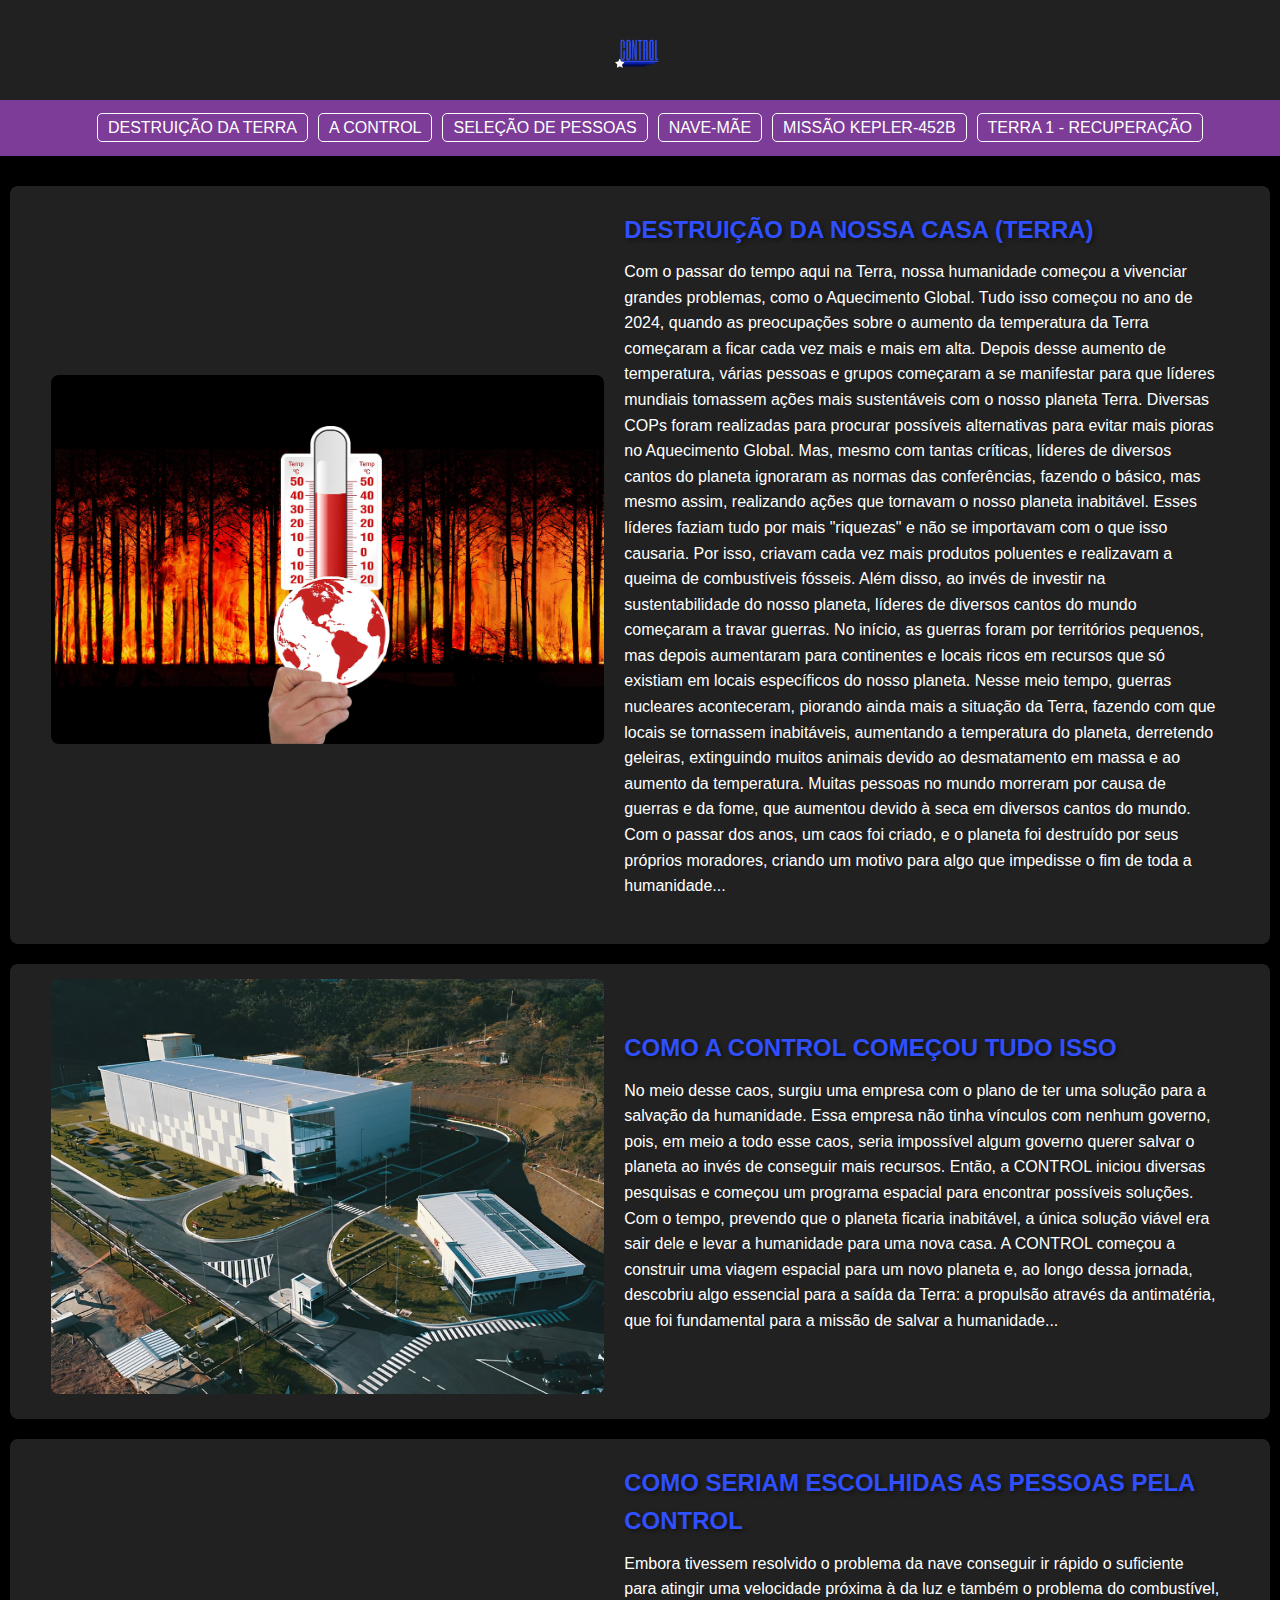
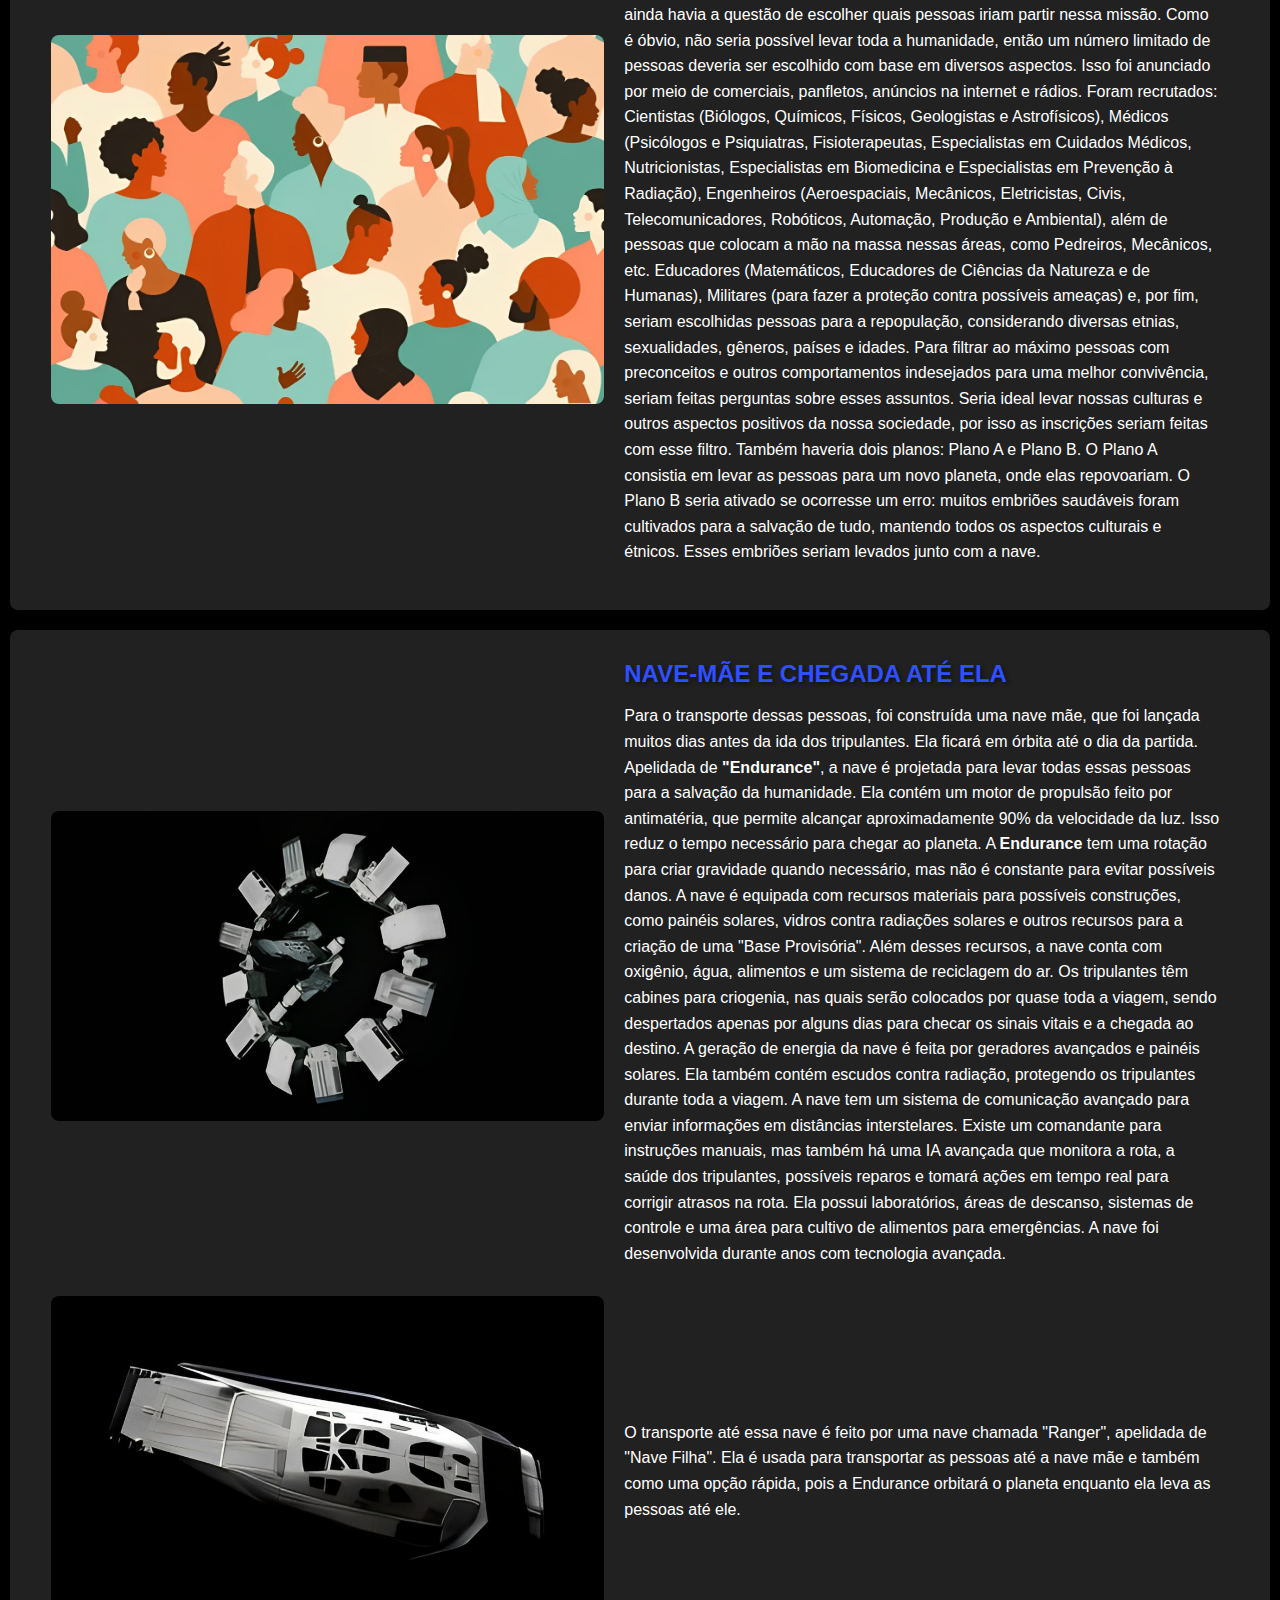
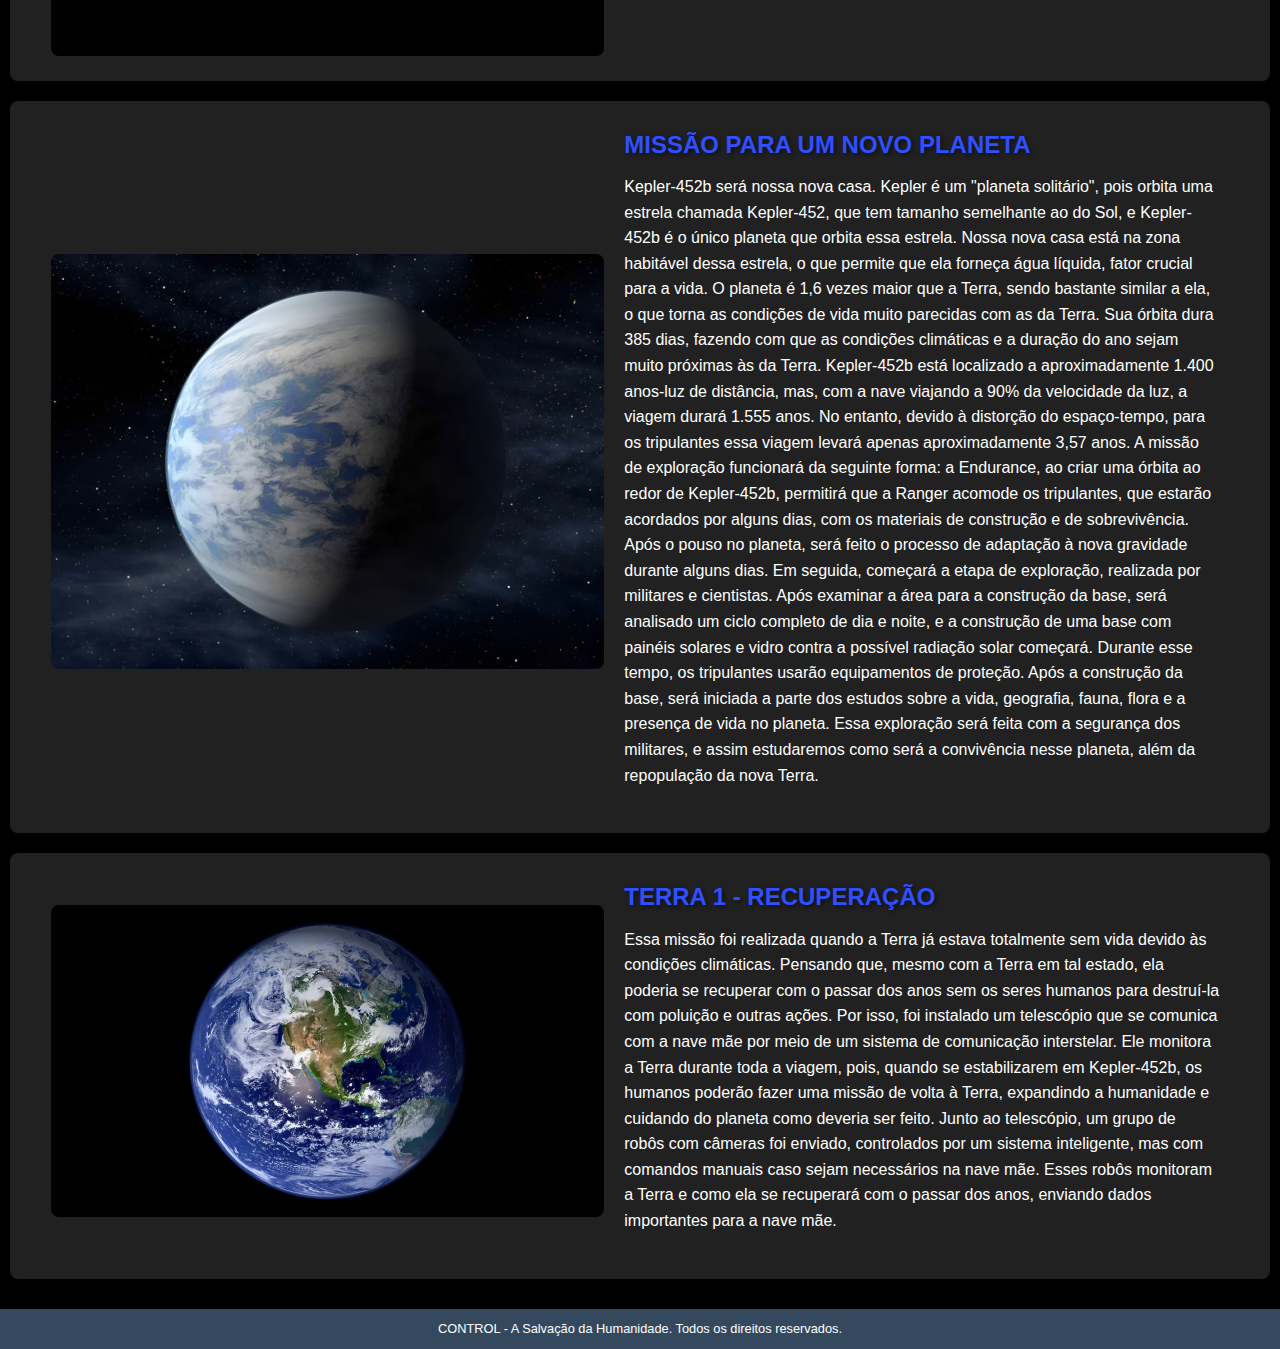
==== index.html @ 9d1c3bd7 "site att 1" ====
<!DOCTYPE html>
<html lang="pt-BR">
<head>
    <meta charset="UTF-8">
    <meta name="viewport" content="width=device-width, initial-scale=1.0">
    <title>CONTROL - A Salvação da Humanidade</title>
    <link rel="stylesheet" href="styles.css">
</head>
<body>
    <header>
        <img src="control.jpg" alt="Logo" class="logo">
    </header>
    <nav>
        <ul class="menu">
            <li><a href="#destruicao">Destruição da Terra</a></li>
            <li><a href="#control">A CONTROL</a></li>
            <li><a href="#selecao">Seleção de Pessoas</a></li>
            <li><a href="#nave">Nave-Mãe</a></li>
            <li><a href="#kepler">Missão Kepler-452b</a></li>
            <li><a href="#terra1">Terra 1 - Recuperação</a></li>
        </ul>
    </nav>
    <main>
        <section id="destruicao" class="section">
            <div class="section-content">
                <img src="terra-destruida (1).jpg" alt="Destruição da Terra" class="section-image">
                <div class="text-content">
                    <h2>Destruição da Nossa Casa (TERRA)</h2>
                    <p>Com o passar do tempo aqui na Terra, nossa humanidade começou a vivenciar grandes problemas, como o Aquecimento Global. Tudo isso começou no ano de 2024, quando as preocupações sobre o aumento da temperatura da Terra começaram a ficar cada vez mais e mais em alta. Depois desse aumento de temperatura, várias pessoas e grupos começaram a se manifestar para que líderes mundiais tomassem ações mais sustentáveis com o nosso planeta Terra. Diversas COPs foram realizadas para procurar possíveis alternativas para evitar mais pioras no Aquecimento Global. Mas, mesmo com tantas críticas, líderes de diversos cantos do planeta ignoraram as normas das conferências, fazendo o básico, mas mesmo assim, realizando ações que tornavam o nosso planeta inabitável. Esses líderes faziam tudo por mais "riquezas" e não se importavam com o que isso causaria. Por isso, criavam cada vez mais produtos poluentes e realizavam a queima de combustíveis fósseis.

                        Além disso, ao invés de investir na sustentabilidade do nosso planeta, líderes de diversos cantos do mundo começaram a travar guerras. No início, as guerras foram por territórios pequenos, mas depois aumentaram para continentes e locais ricos em recursos que só existiam em locais específicos do nosso planeta. Nesse meio tempo, guerras nucleares aconteceram, piorando ainda mais a situação da Terra, fazendo com que locais se tornassem inabitáveis, aumentando a temperatura do planeta, derretendo geleiras, extinguindo muitos animais devido ao desmatamento em massa e ao aumento da temperatura. Muitas pessoas no mundo morreram por causa de guerras e da fome, que aumentou devido à seca em diversos cantos do mundo. Com o passar dos anos, um caos foi criado, e o planeta foi destruído por seus próprios moradores, criando um motivo para algo que impedisse o fim de toda a humanidade...</p>
                </div>
            </div>
        </section>
        <section id="control" class="section">
            <div class="section-content">
                <img src="control (1).png" alt="A Control" class="section-image">
                <div class="text-content">
                    <h2>Como a CONTROL Começou Tudo Isso</h2>
                    <p>No meio desse caos, surgiu uma empresa com o plano de ter uma solução para a salvação da humanidade. Essa empresa não tinha vínculos com nenhum governo, pois, em meio a todo esse caos, seria impossível algum governo querer salvar o planeta ao invés de conseguir mais recursos. Então, a CONTROL iniciou diversas pesquisas e começou um programa espacial para encontrar possíveis soluções. Com o tempo, prevendo que o planeta ficaria inabitável, a única solução viável era sair dele e levar a humanidade para uma nova casa. A CONTROL começou a construir uma viagem espacial para um novo planeta e, ao longo dessa jornada, descobriu algo essencial para a saída da Terra: a propulsão através da antimatéria, que foi fundamental para a missão de salvar a humanidade...</p>
                </div>
            </div>
        </section>
        <section id="selecao" class="section">
            <div class="section-content">
                <img src="pessoas (1).jpg" alt="Seleção de Pessoas" class="section-image">
                <div class="text-content">
                    <h2>Como Seriam Escolhidas as Pessoas pela CONTROL</h2>
                    <p>Embora tivessem resolvido o problema da nave conseguir ir rápido o suficiente para atingir uma velocidade próxima à da luz e também o problema do combustível, ainda havia a questão de escolher quais pessoas iriam partir nessa missão. Como é óbvio, não seria possível levar toda a humanidade, então um número limitado de pessoas deveria ser escolhido com base em diversos aspectos. Isso foi anunciado por meio de comerciais, panfletos, anúncios na internet e rádios. Foram recrutados: Cientistas (Biólogos, Químicos, Físicos, Geologistas e Astrofísicos), Médicos (Psicólogos e Psiquiatras, Fisioterapeutas, Especialistas em Cuidados Médicos, Nutricionistas, Especialistas em Biomedicina e Especialistas em Prevenção à Radiação), Engenheiros (Aeroespaciais, Mecânicos, Eletricistas, Civis, Telecomunicadores, Robóticos, Automação, Produção e Ambiental), além de pessoas que colocam a mão na massa nessas áreas, como Pedreiros, Mecânicos, etc. Educadores (Matemáticos, Educadores de Ciências da Natureza e de Humanas), Militares (para fazer a proteção contra possíveis ameaças) e, por fim, seriam escolhidas pessoas para a repopulação, considerando diversas etnias, sexualidades, gêneros, países e idades. Para filtrar ao máximo pessoas com preconceitos e outros comportamentos indesejados para uma melhor convivência, seriam feitas perguntas sobre esses assuntos.

                        Seria ideal levar nossas culturas e outros aspectos positivos da nossa sociedade, por isso as inscrições seriam feitas com esse filtro.
                        
                        Também haveria dois planos: Plano A e Plano B. O Plano A consistia em levar as pessoas para um novo planeta, onde elas repovoariam. O Plano B seria ativado se ocorresse um erro: muitos embriões saudáveis foram cultivados para a salvação de tudo, mantendo todos os aspectos culturais e étnicos. Esses embriões seriam levados junto com a nave.</p>
                </div>
            </div>
        </section>
        <section id="nave" class="section">
            <div class="section-content">
                <img src="endurance (1).jpg" alt="Nave-Mãe" class="section-image">
                <div class="text-content">
                    <h2>Nave-Mãe e Chegada Até Ela</h2>
                    <p>Para o transporte dessas pessoas, foi construída uma nave mãe, que foi lançada muitos dias antes da ida dos tripulantes. Ela ficará em órbita até o dia da partida. Apelidada de <strong>"Endurance"</strong>, a nave é projetada para levar todas essas pessoas para a salvação da humanidade. Ela contém um motor de propulsão feito por antimatéria, que permite alcançar aproximadamente 90% da velocidade da luz. Isso reduz o tempo necessário para chegar ao planeta. A <strong>Endurance</strong> tem uma rotação para criar gravidade quando necessário, mas não é constante para evitar possíveis danos. A nave é equipada com recursos materiais para possíveis construções, como painéis solares, vidros contra radiações solares e outros recursos para a criação de uma "Base Provisória". Além desses recursos, a nave conta com oxigênio, água, alimentos e um sistema de reciclagem do ar. Os tripulantes têm cabines para criogenia, nas quais serão colocados por quase toda a viagem, sendo despertados apenas por alguns dias para checar os sinais vitais e a chegada ao destino. A geração de energia da nave é feita por geradores avançados e painéis solares. Ela também contém escudos contra radiação, protegendo os tripulantes durante toda a viagem. A nave tem um sistema de comunicação avançado para enviar informações em distâncias interstelares. Existe um comandante para instruções manuais, mas também há uma IA avançada que monitora a rota, a saúde dos tripulantes, possíveis reparos e tomará ações em tempo real para corrigir atrasos na rota. Ela possui laboratórios, áreas de descanso, sistemas de controle e uma área para cultivo de alimentos para emergências. A nave foi desenvolvida durante anos com tecnologia avançada.</p>
                </div>
            </div>
            <div class="section-content">
                <img src="Ranger (1).jpg" alt="Nave" class="section-image">
                <div class="text-content">
                    <p>O transporte até essa nave é feito por uma nave chamada "Ranger", apelidada de "Nave Filha". Ela é usada para transportar as pessoas até a nave mãe e também como uma opção rápida, pois a Endurance orbitará o planeta enquanto ela leva as pessoas até ele.</p>
                </div>
            </div>
        </section>
        <section id="kepler" class="section">
            <div class="section-content">
                <img src="Kepler (1).jpg" alt="Kepler-452b" class="section-image">
                <div class="text-content">
                    <h2>Missão para um Novo Planeta</h2>
                    <p>Kepler-452b será nossa nova casa. Kepler é um "planeta solitário", pois orbita uma estrela chamada Kepler-452, que tem tamanho semelhante ao do Sol, e Kepler-452b é o único planeta que orbita essa estrela. Nossa nova casa está na zona habitável dessa estrela, o que permite que ela forneça água líquida, fator crucial para a vida. O planeta é 1,6 vezes maior que a Terra, sendo bastante similar a ela, o que torna as condições de vida muito parecidas com as da Terra. Sua órbita dura 385 dias, fazendo com que as condições climáticas e a duração do ano sejam muito próximas às da Terra.

                        Kepler-452b está localizado a aproximadamente 1.400 anos-luz de distância, mas, com a nave viajando a 90% da velocidade da luz, a viagem durará 1.555 anos. No entanto, devido à distorção do espaço-tempo, para os tripulantes essa viagem levará apenas aproximadamente 3,57 anos.
                        A missão de exploração funcionará da seguinte forma: a Endurance, ao criar uma órbita ao redor de Kepler-452b, permitirá que a Ranger acomode os tripulantes, que estarão acordados por alguns dias, com os materiais de construção e de sobrevivência. Após o pouso no planeta, será feito o processo de adaptação à nova gravidade durante alguns dias. Em seguida, começará a etapa de exploração, realizada por militares e cientistas. Após examinar a área para a construção da base, será analisado um ciclo completo de dia e noite, e a construção de uma base com painéis solares e vidro contra a possível radiação solar começará. Durante esse tempo, os tripulantes usarão equipamentos de proteção. Após a construção da base, será iniciada a parte dos estudos sobre a vida, geografia, fauna, flora e a presença de vida no planeta. Essa exploração será feita com a segurança dos militares, e assim estudaremos como será a convivência nesse planeta, além da repopulação da nova Terra.</p>
                </div>
            </div>
        </section>
        <section id="terra1" class="section">
            <div class="section-content">
                <img src="Terra (1).jpg" alt="Terra 1" class="section-image">
                <div class="text-content">
                    <h2>Terra 1 - Recuperação</h2>
                    <p>Essa missão foi realizada quando a Terra já estava totalmente sem vida devido às condições climáticas. Pensando que, mesmo com a Terra em tal estado, ela poderia se recuperar com o passar dos anos sem os seres humanos para destruí-la com poluição e outras ações. Por isso, foi instalado um telescópio que se comunica com a nave mãe por meio de um sistema de comunicação interstelar. Ele monitora a Terra durante toda a viagem, pois, quando se estabilizarem em Kepler-452b, os humanos poderão fazer uma missão de volta à Terra, expandindo a humanidade e cuidando do planeta como deveria ser feito. Junto ao telescópio, um grupo de robôs com câmeras foi enviado, controlados por um sistema inteligente, mas com comandos manuais caso sejam necessários na nave mãe. Esses robôs monitoram a Terra e como ela se recuperará com o passar dos anos, enviando dados importantes para a nave mãe.

                    </p>
                </div>
            </div>
        </section>
    </main>
    <footer>
        <p>CONTROL - A Salvação da Humanidade. Todos os direitos reservados.</p>
    </footer>
</body>
</html>
---- styles.css ----
/* Reset CSS */
* {
    margin: 0;
    padding: 0;
    box-sizing: border-box;
}

body {
    font-family: Arial, sans-serif;
    background-color: #000000; /* Cor de fundo preta */
    color: #ffffff; /* Cor do texto em branco */
    line-height: 1.6;
    text-align: center;
    padding: 0;
}

header {
    background: #212121; /* Cor do cabeçalho em cinza escuro */
    color: #ffffff; /* Cor do texto em branco */
    padding: 10px;
    display: flex;
    justify-content: center;
    align-items: center;
}

header .logo {
    width: 80px; /* Logo menor para visualização em celular */
    height: auto;
}

nav {
    background: #7D3C98; /* Roxo mais escuro */
    padding: 10px;
}

nav .menu {
    list-style: none;
    display: flex;
    justify-content: center;
    flex-wrap: wrap;
}

nav .menu li {
    margin: 5px;
}

nav .menu a {
    color: #ffffff; /* Cor do texto em branco */
    text-decoration: none;
    font-size: 1em;
    text-transform: uppercase;
    padding: 5px 10px;
    border: 1px solid #ffffff; /* Borda branca */
    border-radius: 5px;
}

nav .menu a:hover {
    background: #ffffff;
    color: #7D3C98; /* Roxo mais escuro */
}

main {
    padding: 10px;
}

.section {
    background: #212121; /* Cor de fundo dos tópicos em cinza escuro */
    margin: 20px 0;
    padding: 15px;
    border-radius: 8px;
    box-shadow: 0 2px 5px rgba(0, 0, 0, 0.1);
}

.section h2 {
    font-size: 1.5em;
    color: #304fff; /* Azul mais claro para os títulos */
    margin-bottom: 10px;
    text-transform: uppercase;
    text-shadow: 2px 2px 4px rgba(0, 0, 0, 0.5); /* Borda nas letras */
}

.section p,
.section ul li {
    color: #ffffff; /* Cor do texto em branco abaixo dos subtítulos */
    font-size: 1em;
    margin-bottom: 10px;
}

.highlighted-text {
    font-size: 1.1em;
    color: #8E44AD; /* Roxo mais claro */
}

ul {
    padding-left: 20px;
}

ul li {
    font-size: 1em;
    margin-bottom: 10px;
}

.section-content {
    display: flex;
    justify-content: center;
    align-items: center;
    flex-wrap: wrap;
    gap: 10px; /* Menos espaçamento entre imagem e texto */
    margin-bottom: 10px;
}

.section-image {
    width: 45%; /* Ajustado para duas imagens lado a lado */
    height: auto;
    border-radius: 8px;
}

.text-content {
    width: 50%;
    padding: 10px;
    text-align: left;
}

footer {
    background: #34495E; /* Cor de fundo do rodapé (cinza escuro mais claro) */
    color: #ffffff; /* Cor do texto em branco */
    padding: 10px 0;
    font-size: 0.8em;
}

@media (max-width: 768px) {
    .section-content {
        flex-direction: column;
    }

    .section-image {
        width: 70%; /* Imagem maior em telas médias */
    }

    .text-content {
        width: 100%;
    }

    .section h2 {
        font-size: 1.4em;
    }

    .highlighted-text {
        font-size: 1em;
    }
}

@media (max-width: 480px) {
    body {
        padding: 10px;
    }

    header .logo {
        width: 60px; /* Logo menor */
    }

    nav .menu a {
        font-size: 0.9em;
        padding: 4px 8px;
    }

    .section h2 {
        font-size: 1.3em; /* Tamanho de título reduzido */
    }

    .highlighted-text {
        font-size: 0.9em;
    }

    .section-image {
        width: 100%; /* Imagem ocupa toda a largura da tela */
    }

    .section-content {
        flex-direction: column;
        gap: 15px;
    }

    footer {
        font-size: 0.7em;
    }
}
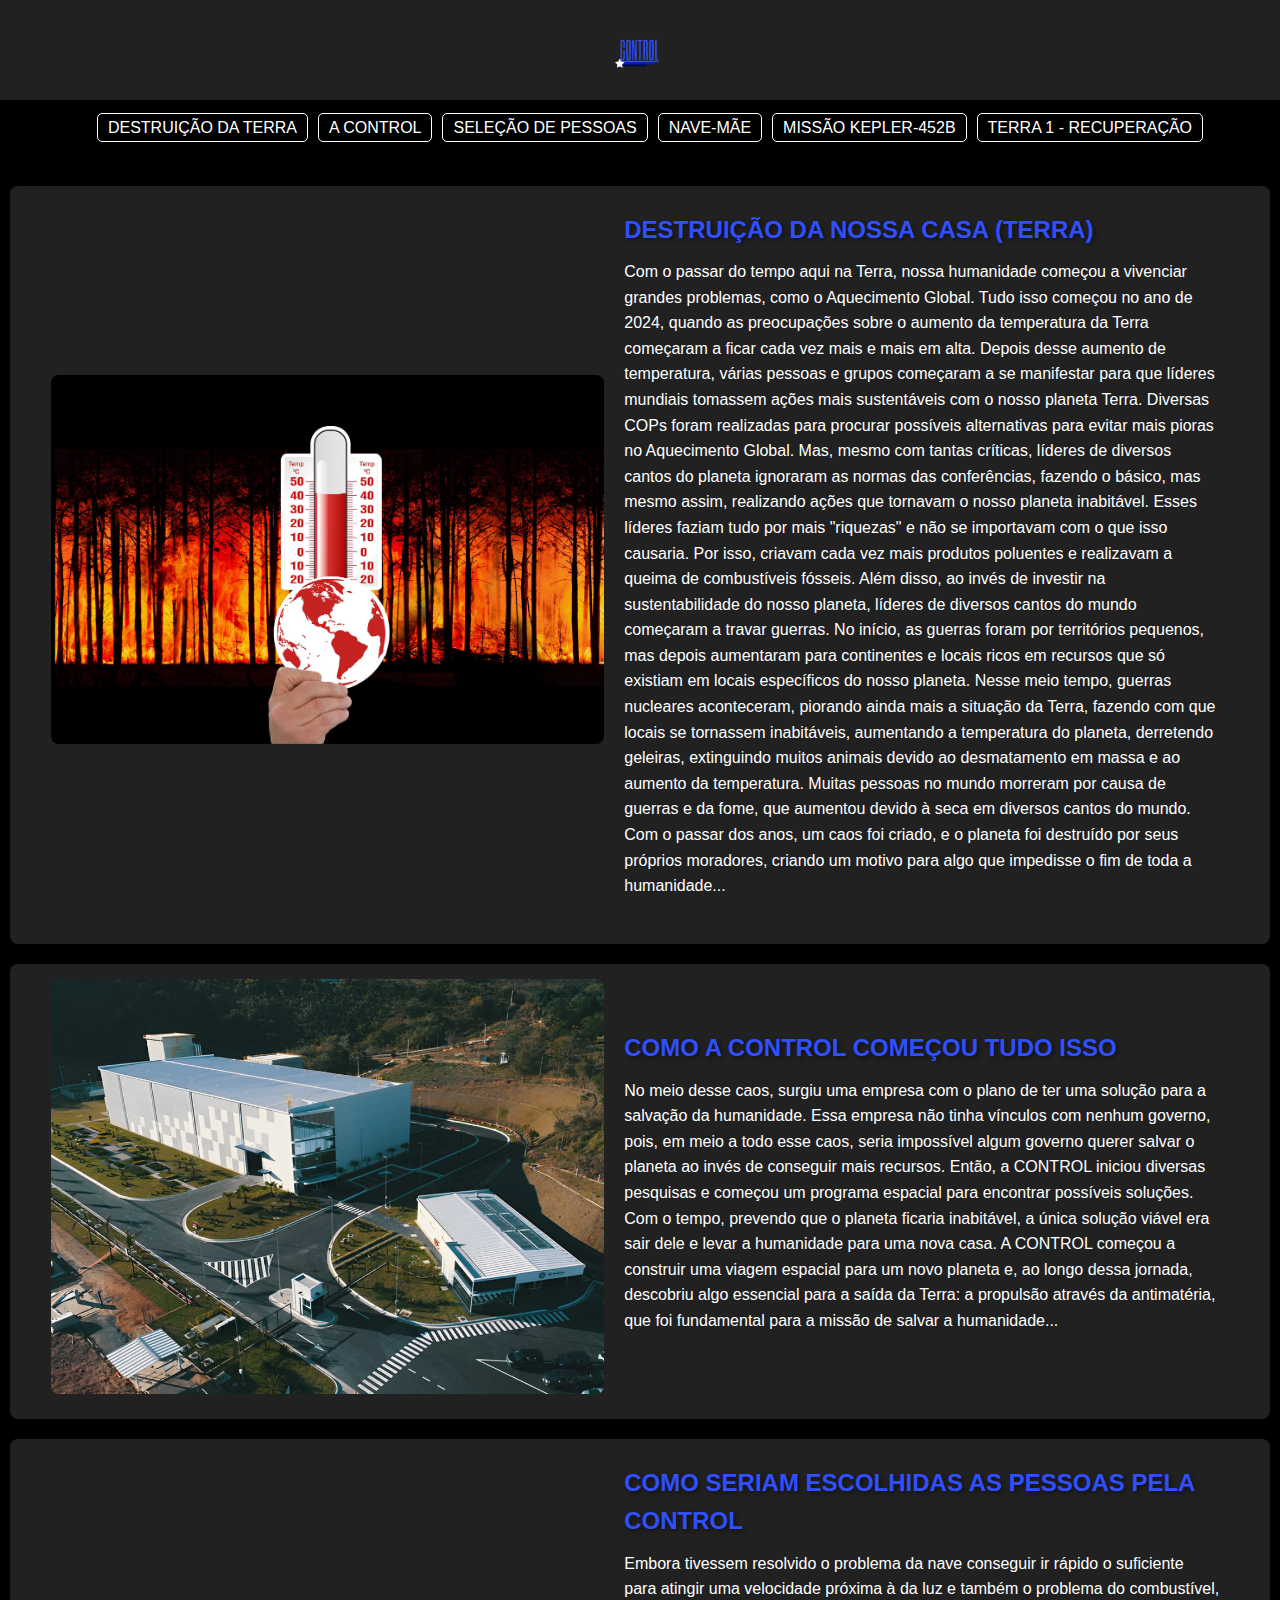
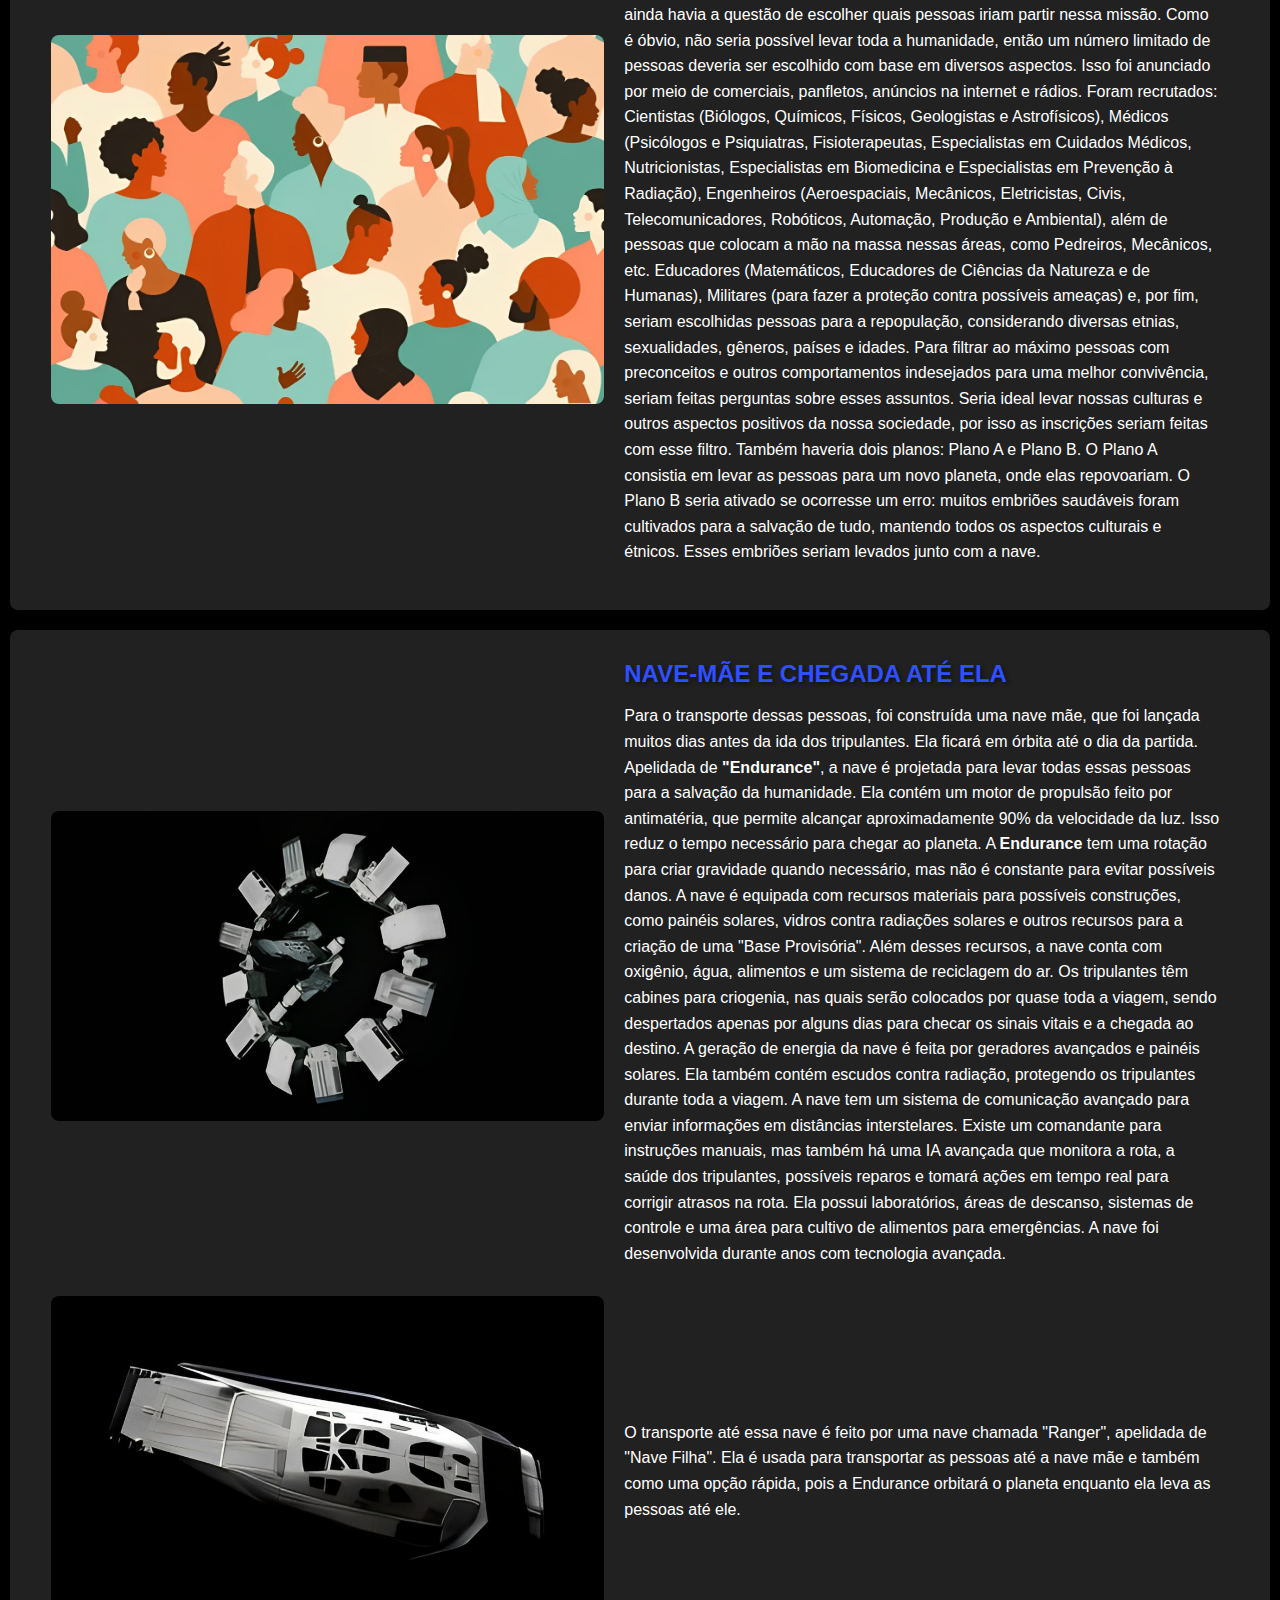
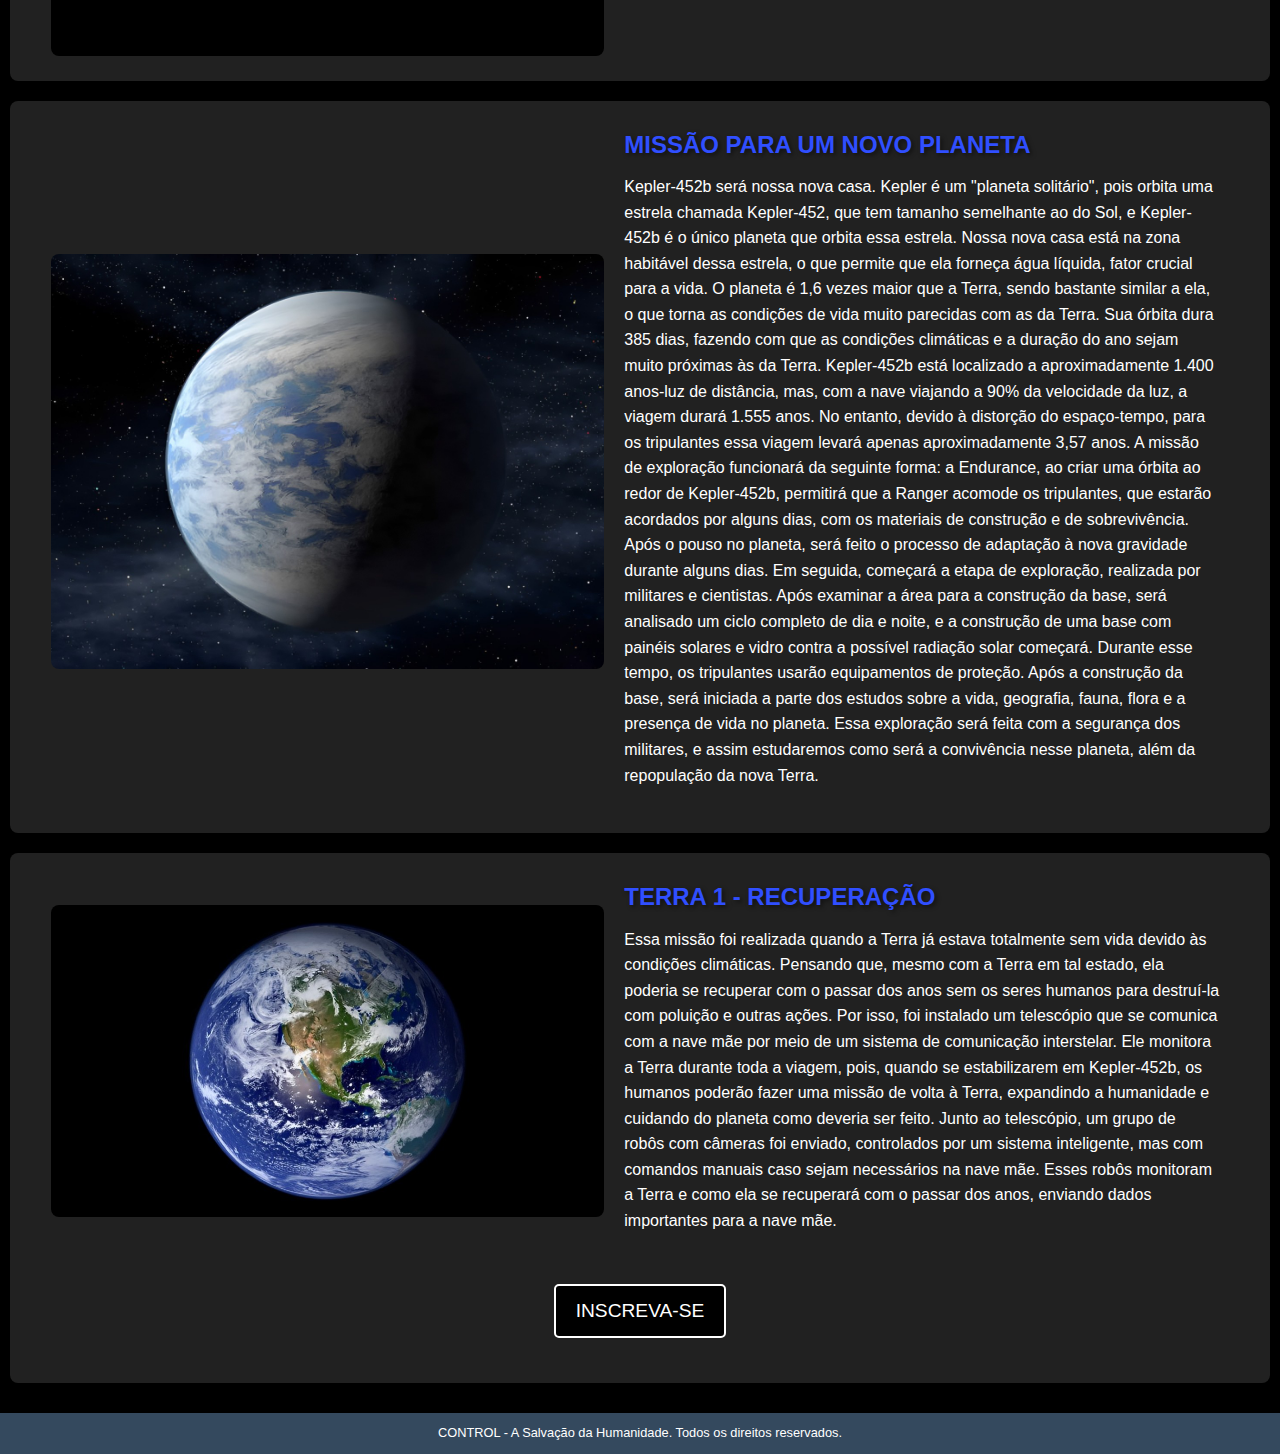
==== commit 96cc14fd: "atualiza" ====
--- a/index.html
+++ b/index.html
@@ -90,6 +90,9 @@
 
                     </p>
                 </div>
+                <div class="subscribe-section">
+                    <a href="pagina2.html" class="subscribe-button">Inscreva-se</a>
+                </div>                
             </div>
         </section>
     </main>
--- a/styles.css
+++ b/styles.css
@@ -29,7 +29,7 @@
 }
 
 nav {
-    background: #7D3C98; /* Roxo mais escuro */
+    background: #000000; /* Roxo mais escuro */
     padding: 10px;
 }
 
@@ -56,7 +56,7 @@
 
 nav .menu a:hover {
     background: #ffffff;
-    color: #7D3C98; /* Roxo mais escuro */
+    color: #000000; /* Roxo mais escuro */
 }
 
 main {
@@ -88,7 +88,7 @@
 
 .highlighted-text {
     font-size: 1.1em;
-    color: #8E44AD; /* Roxo mais claro */
+    color: #010002; /* Roxo mais claro */
 }
 
 ul {
@@ -185,3 +185,110 @@
         font-size: 0.7em;
     }
 }
+.subscribe-section {
+    margin: 20px 0;
+    text-align: center; /* Centraliza o botão */
+}
+
+.subscribe-button {
+    display: inline-block;
+    padding: 10px 20px;
+    background: #000000; /* Fundo preto */
+    color: #ffffff; /* Texto branco */
+    font-size: 1.2em;
+    text-transform: uppercase;
+    text-decoration: none;
+    border: 2px solid #ffffff; /* Borda branca */
+    border-radius: 5px;
+    transition: background-color 0.3s, color 0.3s;
+}
+
+.subscribe-button:hover {
+    background: #ffffff; /* Fundo branco no hover */
+    color: #000000; /* Texto preto no hover */
+}
+/* General styles */
+body {
+    margin: 0;
+    padding: 0;
+    background: #000000; /* Fundo preto */
+    color: #ffffff; /* Texto branco */
+    font-family: Arial, sans-serif;
+    text-align: center;
+}
+
+/* Header styles */
+.header {
+    background-color: #212121; /* Fundo do cabeçalho */
+    padding: 20px 0;
+}
+
+.header h1 {
+    color: #304fff; /* Azul dos títulos */
+    font-size: 2em;
+}
+
+/* Confirmation section */
+.confirmation-section {
+    margin: 30px 0;
+}
+
+.confirmation-section h2 {
+    font-size: 1.8em;
+    color: #304fff; /* Azul dos títulos */
+}
+
+/* Credits section */
+.credits-section {
+    margin: 20px 0;
+}
+
+.credits-section h3 {
+    color: #304fff; /* Azul dos títulos */
+    font-size: 1.5em;
+    margin-bottom: 20px;
+}
+
+/* Credits list */
+.credits-list {
+    display: flex;
+    flex-wrap: wrap;
+    justify-content: center;
+    gap: 20px;
+}
+
+.credit-item {
+    display: flex;
+    align-items: center;
+    flex-direction: column;
+    text-align: center;
+}
+
+.credit-image {
+    width: 100px;
+    height: 100px;
+    border-radius: 50%;
+    border: 2px solid #304fff;
+    margin-bottom: 10px;
+}
+
+/* Back button */
+.back-section {
+    margin-top: 30px;
+}
+
+.back-button {
+    background-color: #212121; /* Fundo cinza escuro */
+    color: #ffffff; /* Texto branco */
+    border: 2px solid #304fff; /* Borda azul */
+    padding: 10px 20px;
+    font-size: 1em;
+    cursor: pointer;
+    border-radius: 5px;
+    transition: background-color 0.3s, color 0.3s;
+}
+
+.back-button:hover {
+    background-color: #304fff; /* Azul */
+    color: #212121; /* Texto cinza escuro */
+}
